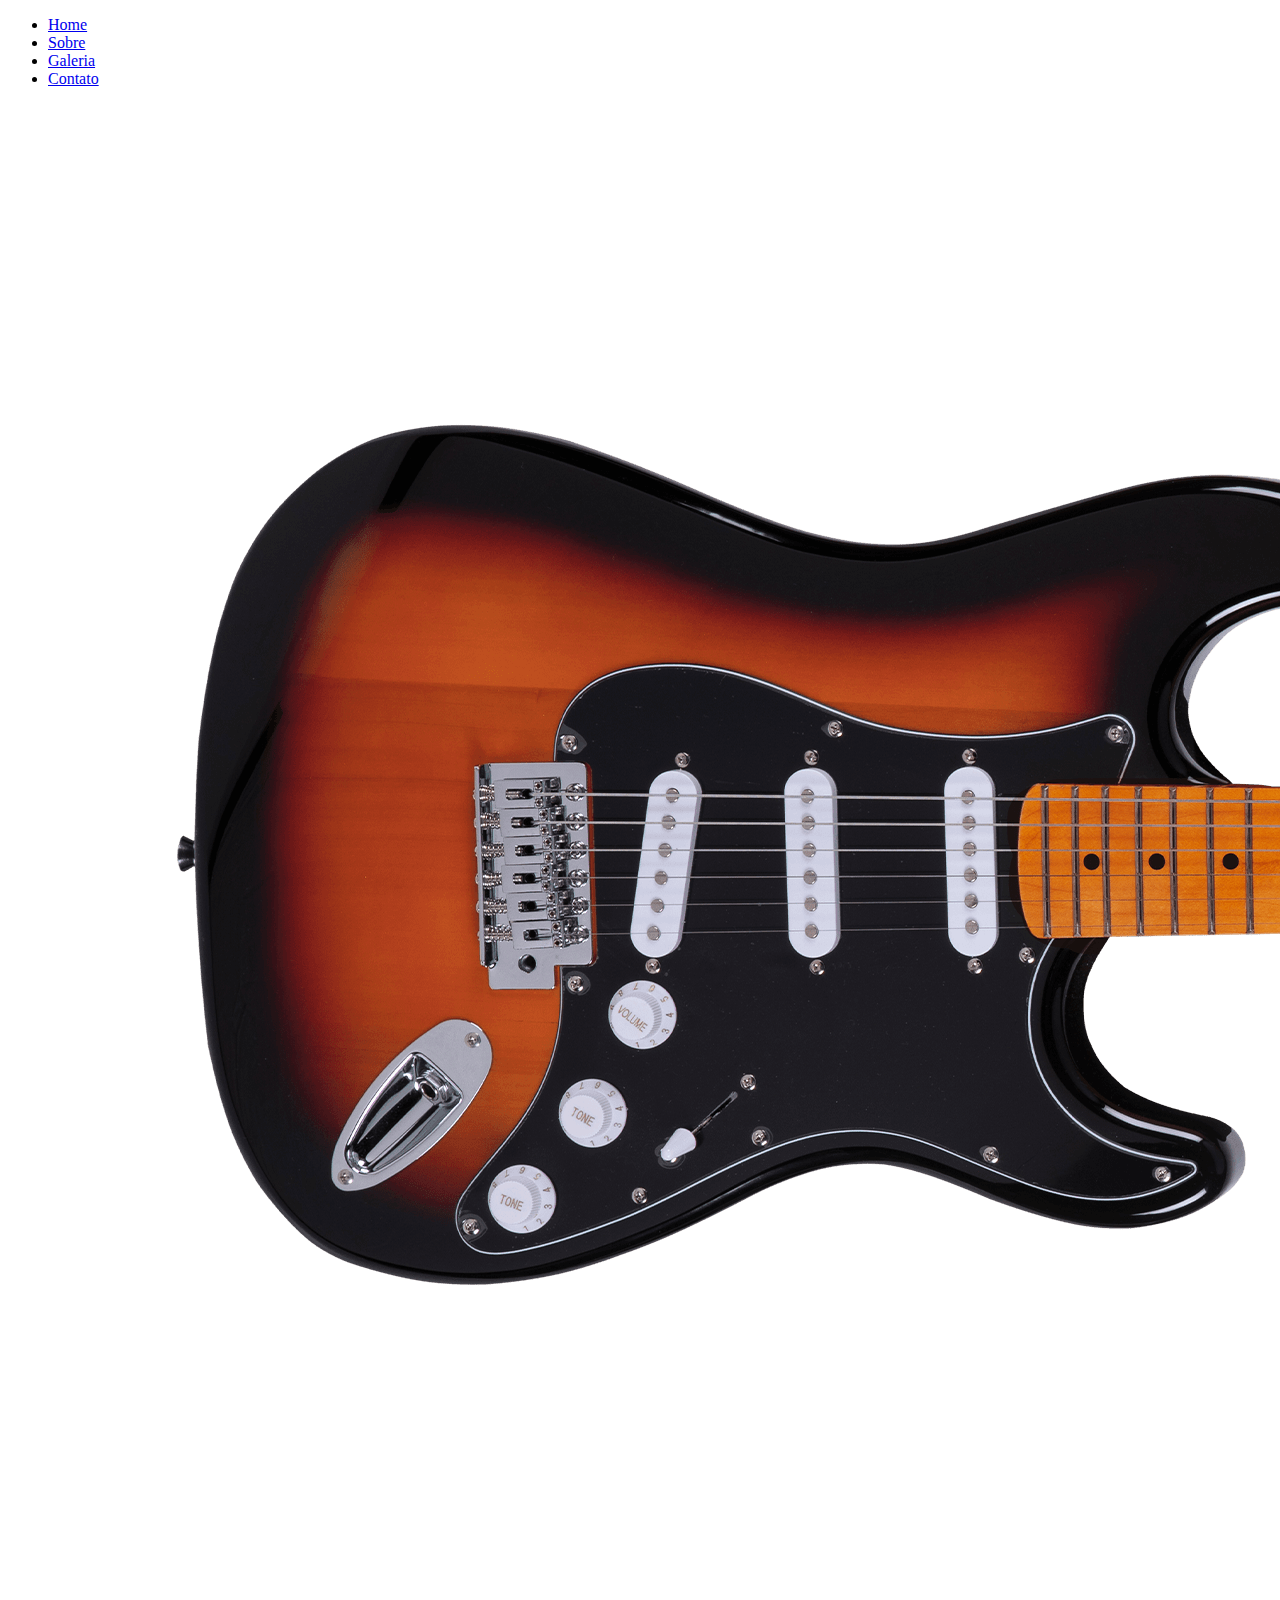
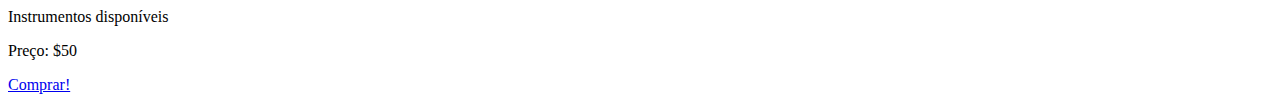
==== cards.html @ 21ba7836 "Create cards.html" ====
<!DOCTYPE html>
<html lang="pt">
<head>
    <meta charset="UTF-8">
    <meta http-equiv="X-UA-Compatible" content="IE=edge">
    <meta name="viewport" content="width=device-width, initial-scale=1.0">
    <link rel="stylesheet" href="style.css">
    <title>Overock Floripa</title>
    
</head>
<body>

    <nav>
        <ul>
            <li><a href="index.html">Home</a></li>
            <li><a href="http://www.youtube.com/@rodrigo45554555">Sobre</a></li>
            <li><a href="galeria.html">Galeria</a></li>
            <li><a href="https://rodrigoigoigo1.github.io/curriculo/">Contato</a></li>
            
        </ul>
    </nav>

    <main>
        <div class="container">
            <div class="product">
                <div class="image">
                    <img class="product-image" src="guitarra1.png" alt="Imagem do Produto">
                </div>
                <div class="color">
                    <span class="orange active" data-image="guitarra1.png" data-color="#DE522F"></span>
                    <span class="green" data-image="guitarra2.png" data-color="#9ABE62"></span>
                    <span class="black" data-image="guitarra3.jpg" data-color="#222627"></span>
                    <span class="red" data-image="guitarra4.jpg" data-color="#B41D26"></span>
                </div>
                <div class="title">
                    Instrumentos disponíveis
                </div>
                <div class="detail">
    <p>Preço: <span>$50</span></p>
    <a href="https://www.instagram.com/overockdose?igsh=MWg4OTRyc3Y3enR1ZQ==" target="_blank" class="button-link">Comprar!</a> <!-- Corrigido o link e a classe -->
</div>
            </div>
        </div>
    </main>

        <script src="https://cdnjs.cloudflare.com/ajax/libs/jquery/3.6.0/jquery.min.js" integrity="sha512-894YE6QWD5I59HgZOGReFYm4dnWc1Qt5NtvYSaNcOP+u1T9qYdvdihz0PPSiiqn/+/3e7Jo4EaG7TubfWGUrMQ==" crossorigin="anonymous" referrerpolicy="no-referrer"></script>

    <script>
        $(".color span").click(function() {
            $(".color span").removeClass("active");
            $(this).addClass("active");
            $(".detail span").css("color", $(this).attr("data-color"));
            $(".detail a").css("background", $(this).attr("data-color"));
            $(".product-image").attr("src", $(this).attr("data-image"));
        });
    </script>

</body>
</html>
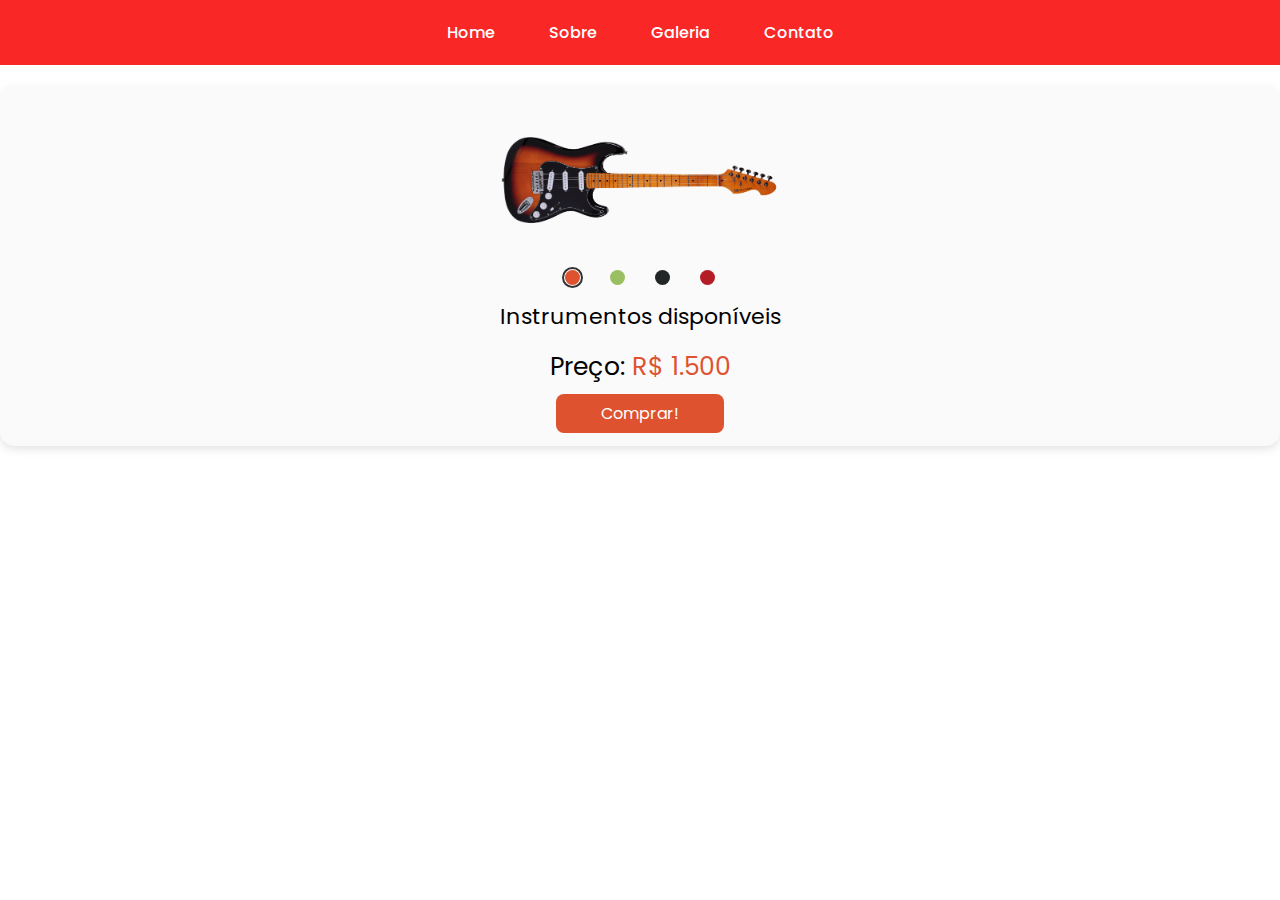
==== commit 08e7cd61: "Update cards.html" ====
--- a/cards.html
+++ b/cards.html
@@ -36,7 +36,7 @@
                     Instrumentos disponíveis
                 </div>
                 <div class="detail">
-    <p>Preço: <span>$50</span></p>
+    <p>Preço: <span>R$ 1.500</span></p>
     <a href="https://www.instagram.com/overockdose?igsh=MWg4OTRyc3Y3enR1ZQ==" target="_blank" class="button-link">Comprar!</a> <!-- Corrigido o link e a classe -->
 </div>
             </div>
--- a/style.css
+++ b/style.css
@@ -0,0 +1,176 @@
+@import url('https://fonts.googleapis.com/css2?family=Poppins:wght@300;400;500;600&display=swap');
+
+/* Variáveis */
+:root {
+    --secondary-bg-color: #fafafa;
+    --primary-color: #DE522F;
+    --green-color: #9ABE62;
+    --black-color: #222627;
+    --red-color: #B41D26;
+    --text-color: #333;
+}
+
+* {
+    margin: 0;
+    padding: 0;
+    box-sizing: border-box;
+    font-family: 'Poppins', sans-serif;
+}
+
+body {
+    width: 100%;
+    height: 100vh;
+    position: relative;
+    display: inline;
+    justify-content: center;
+    align-items: center;
+    background-image: url(fundo.jpg);
+}
+
+.container {
+    width: 100%;
+    max-width: 350px;
+    height: 400px;
+    display:inline;
+    justify-content: center;
+    align-items: center;
+}
+
+.product {
+    background: var(--secondary-bg-color);
+    padding: 20px;
+    text-align: center;
+    border-radius: 15px;
+    box-shadow: 0 4px 8px rgba(0, 0, 0, 0.1);
+}
+
+.product .image {
+    width: 100%;
+    height: 150px;
+    margin: auto;
+}
+
+.product .image .product-image {
+    width: 100%;
+    height: 100%;
+    object-fit: contain;
+    transition: transform 0.8s linear;
+}
+
+.product .image .product-image:hover {
+    transform: scale(1.05);
+}
+
+.product .color {
+    display: flex;
+    align-items: center;
+    justify-content: center;
+    margin: 15px;
+}
+
+.product .color span {
+    width: 15px;
+    height: 15px;
+    margin: 0 15px;
+    border-radius: 50%;
+    cursor: pointer;
+    position: relative;
+    transition: transform 0.3s;
+}
+
+.product .color span:hover {
+    transform: scale(1.2);
+}
+
+.product .color .green {
+    background: var(--green-color);
+}
+
+.product .color .black {
+    background: var(--black-color);
+}
+
+.product .color .red {
+    background: var(--red-color);
+}
+
+.product .color .orange {
+    background: var(--primary-color);
+}
+
+.product .color .active::after {
+    content: "";
+    width: 17px;
+    height: 17px;
+    border-radius: 50%;
+    border: 2px solid var(--text-color);
+    position: absolute;
+    left: -3px;
+    top: -3px;
+}
+
+.product .title {
+    font-size: 22px;
+    margin-top: 10px;
+}
+
+.product .detail {
+    margin-top: 10px;
+}
+
+.product .detail p {
+    margin: 15px;
+    font-size: 25px;
+}
+
+.product .detail p span {
+    color: var(--primary-color);
+}
+
+.product .detail a {
+    text-decoration: none;
+    background: var(--primary-color);
+    padding: 8px 45px;
+    border-radius: 8px;
+    color: white;
+    display: inline;
+    transition: background 0.3s;
+}
+
+.product .detail a:hover {
+    background: darken(var(--primary-color), 10%);
+}
+
+nav {
+    text-align: center;
+    margin-bottom: 20px;
+    position: inline-block;
+    top: 0;
+    width: 100%;
+}
+
+nav ul {
+    list-style-type: none;
+    padding: 20px;
+    margin: 0;
+    background-color: rgba(249, 15, 15, 0.9);
+}
+
+nav ul li {
+    display: inline;
+    margin: 0 15px;
+}
+
+nav ul li a {
+    text-decoration: none;
+    color: white !important;
+    font-weight: 500;
+    padding: 5px 10px;
+    border-radius: 5px;
+    transition: color 0.3s, background-color 0.3s;
+}
+
+nav ul li a:hover {
+    background-color: var(--green-color);
+    color: white;
+}
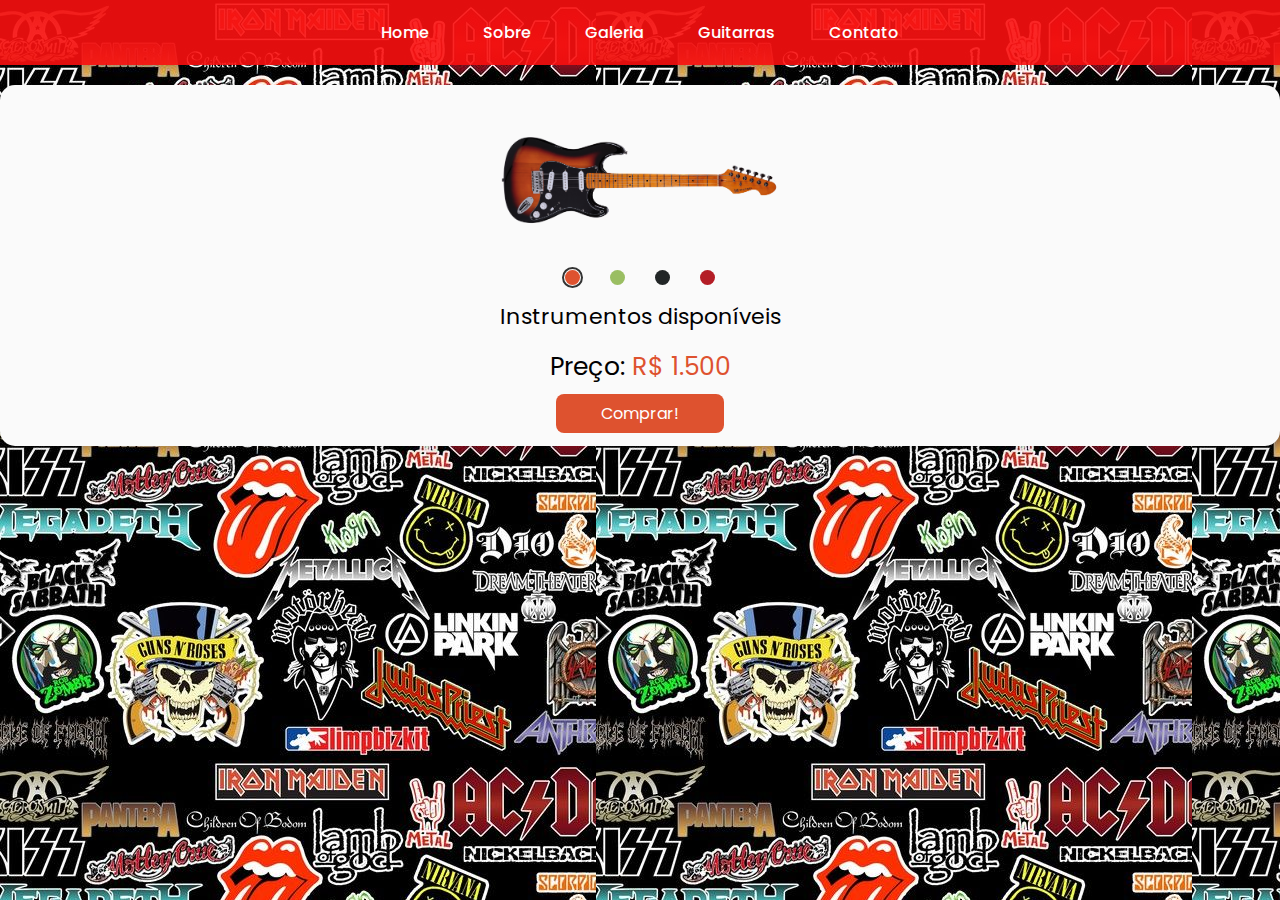
==== commit 9aedf6ae: "Update cards.html" ====
--- a/cards.html
+++ b/cards.html
@@ -15,6 +15,7 @@
             <li><a href="index.html">Home</a></li>
             <li><a href="http://www.youtube.com/@rodrigo45554555">Sobre</a></li>
             <li><a href="galeria.html">Galeria</a></li>
+            <li><a href="cards.html">Guitarras</a></li>
             <li><a href="https://rodrigoigoigo1.github.io/curriculo/">Contato</a></li>
             
         </ul>
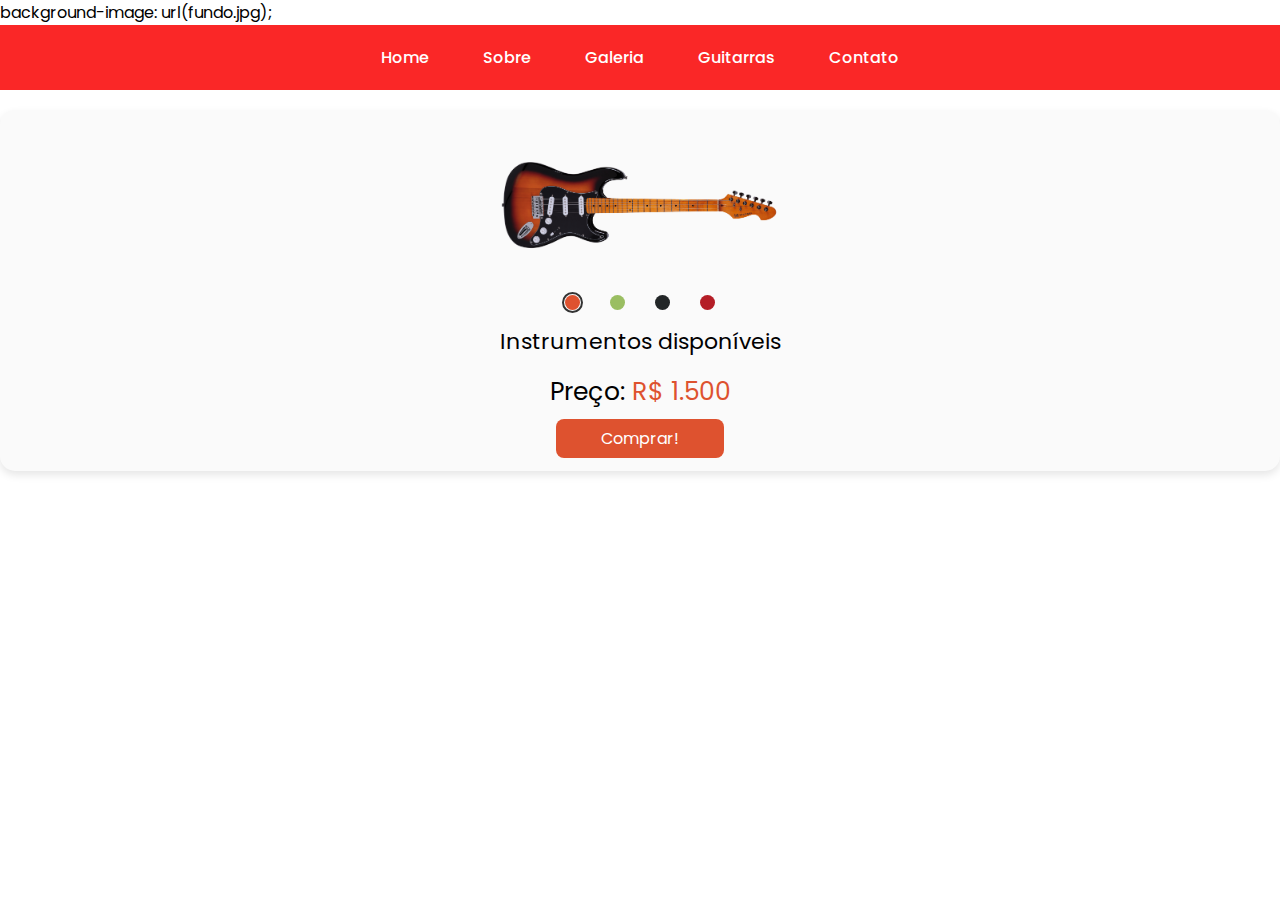
==== commit f31938f0: "Update cards.html" ====
--- a/cards.html
+++ b/cards.html
@@ -9,7 +9,8 @@
     
 </head>
 <body>
-
+background-image: url(fundo.jpg);
+    
     <nav>
         <ul>
             <li><a href="index.html">Home</a></li>
--- a/style.css
+++ b/style.css
@@ -24,8 +24,7 @@
     display: inline;
     justify-content: center;
     align-items: center;
-    background-image: url(fundo.jpg);
-}
+    }
 
 .container {
     width: 100%;
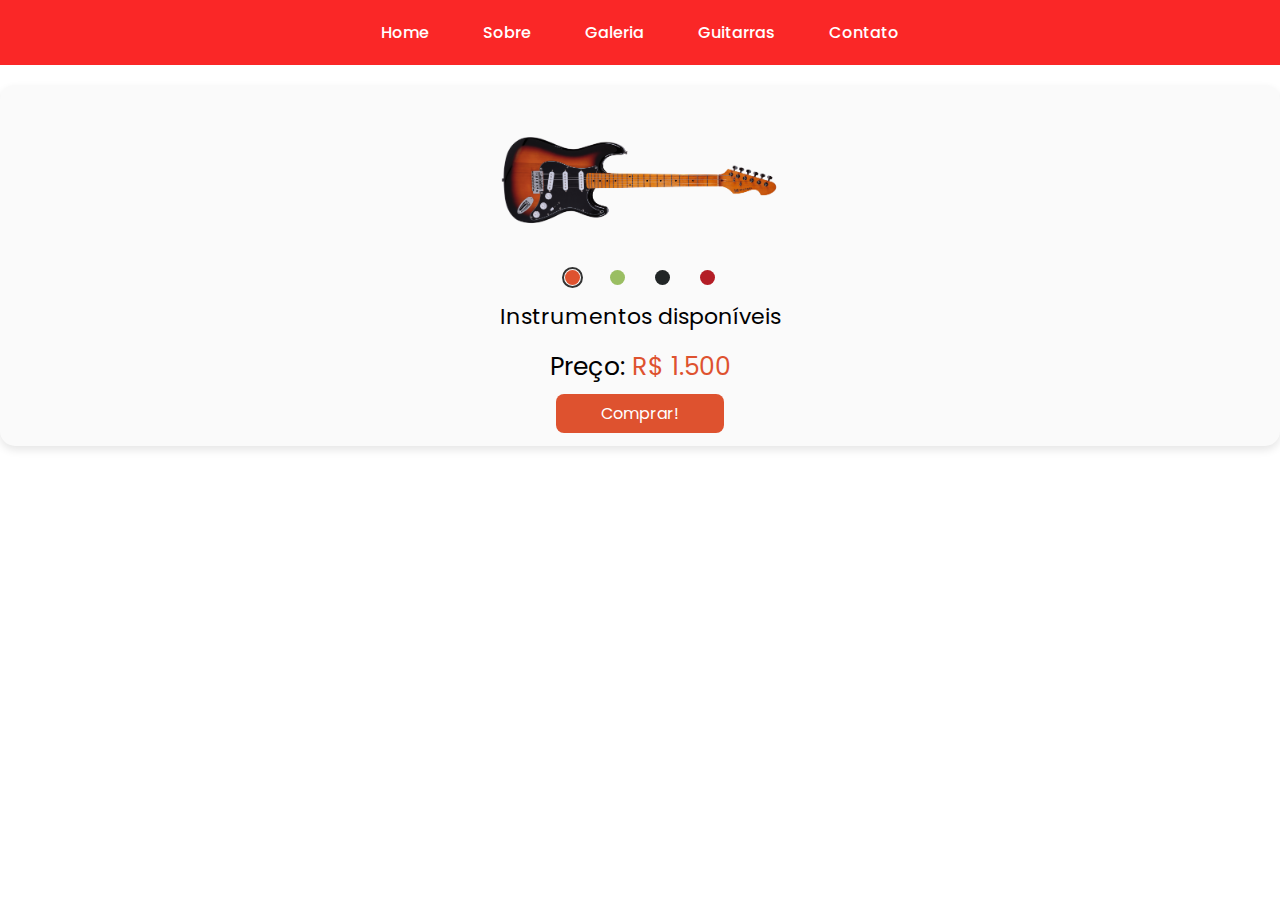
==== commit 5243211f: "Update cards.html" ====
--- a/cards.html
+++ b/cards.html
@@ -9,7 +9,10 @@
     
 </head>
 <body>
-background-image: url(fundo.jpg);
+<style>
+    background-image: url(fundo.jpg);
+    
+</style>
     
     <nav>
         <ul>
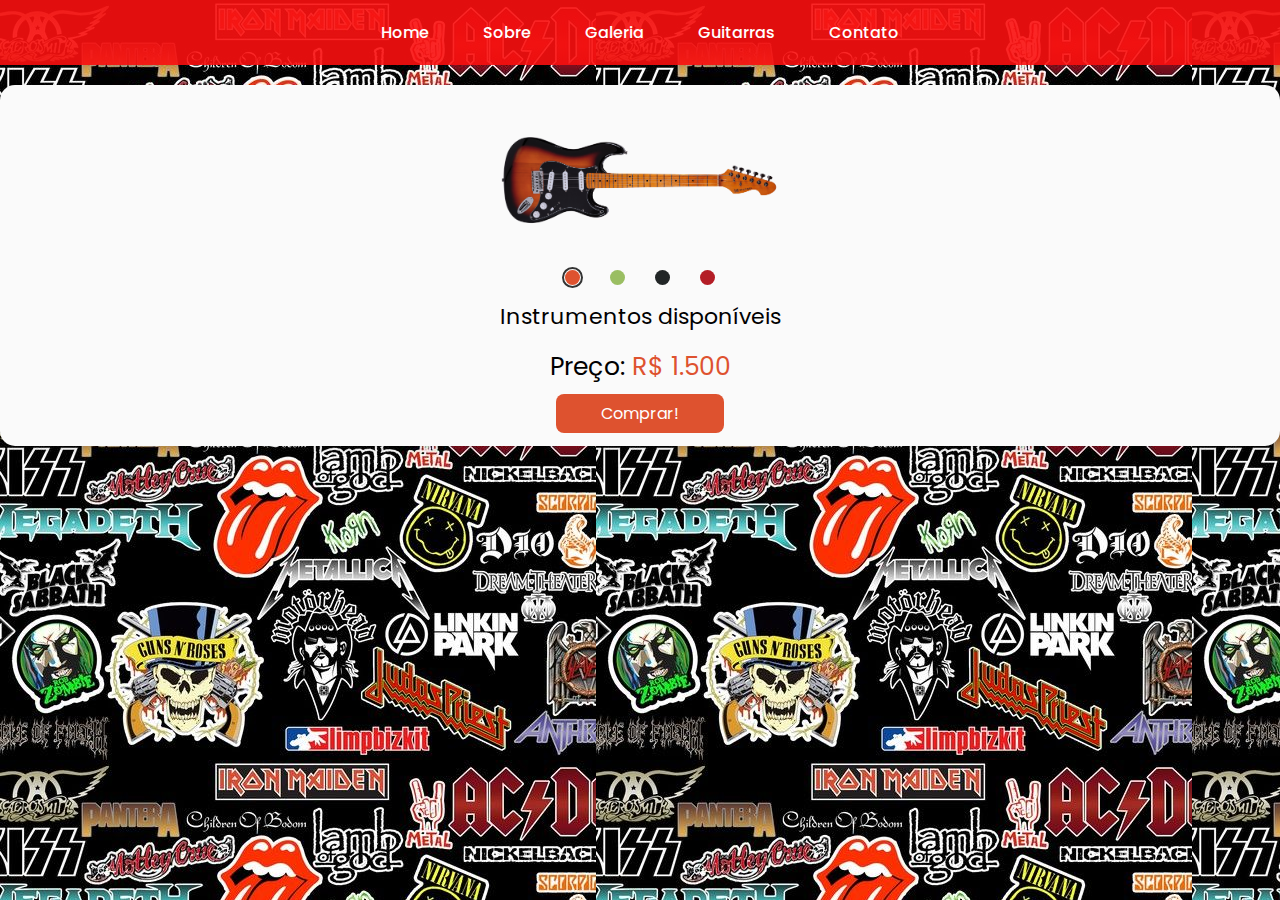
==== commit edf70250: "Update cards.html" ====
--- a/cards.html
+++ b/cards.html
@@ -8,9 +8,7 @@
     <title>Overock Floripa</title>
     
 </head>
-<body>
-<style>
-    background-image: url(fundo.jpg);
+<body style="background-image: url('fundo.jpg')";
     
 </style>
     
